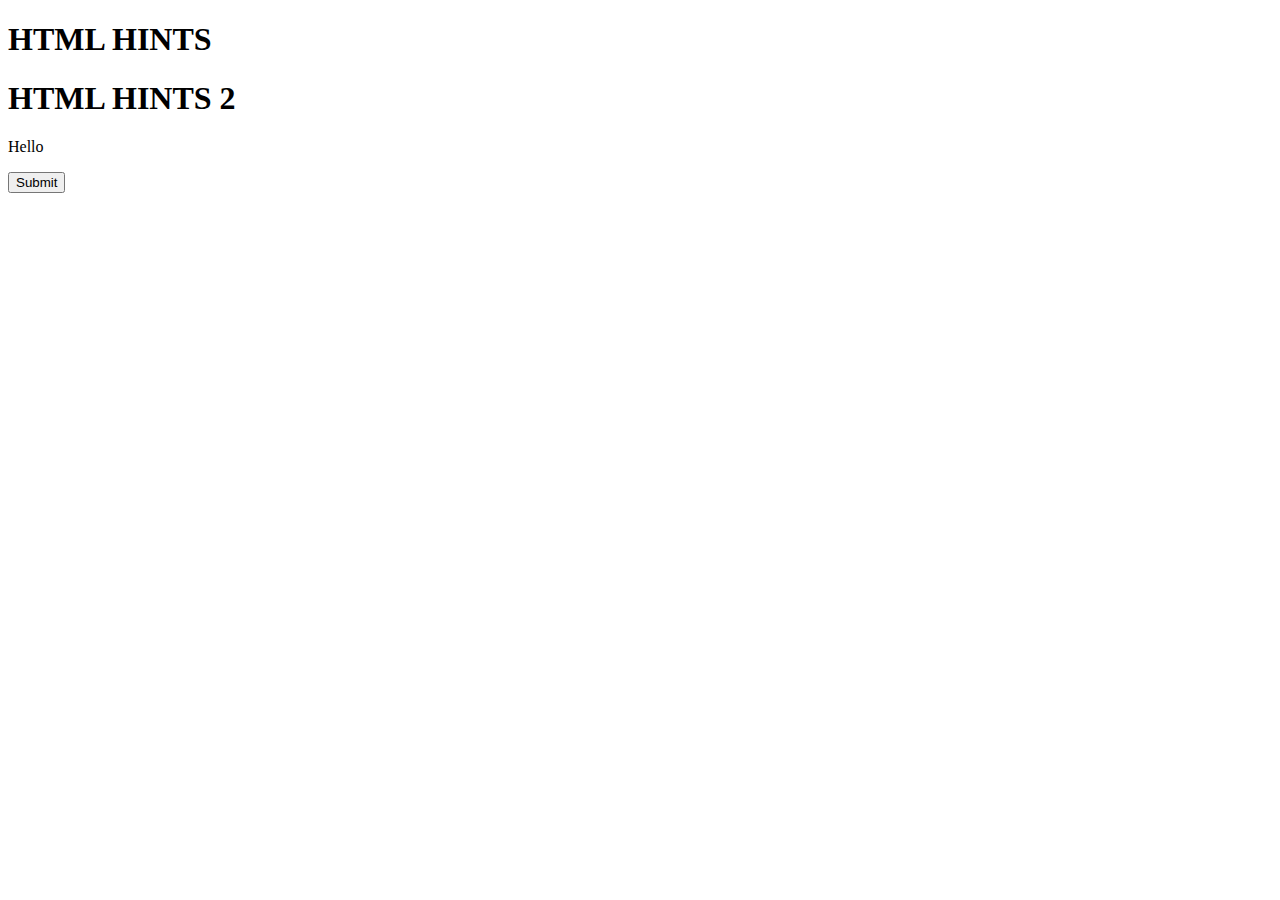
==== index.html @ df54c584 "javascript" ====
<!DOCTYPE html>
<html lang="en">
<head>
    <meta charset="UTF-8">
    <meta http-equiv="X-UA-Compatible" content="IE=edge">
    <meta name="viewport" content="width=device-width, initial-scale=1.0">
    <title>Document</title>

</head>
<body>
    <h1 id="headline" class="class2">HTML HINTS</h1>
    <h1 class="class2">HTML HINTS 2</h1>
    <p>Hello</p>
    <button>Submit</button>
    <script>
        // let name = 'gaurav';
        // let age = 22;
        // let graduated = true;
        // let married;
        // let kids = null;

        // let person = {
        //     name: 'gaurav',
        //     age: '20',
        //     graduated: true
        // }
        // person.kids = '2';
        // console.log(person);

        // let numbers = ['1', '2', 'gaurav', true];

        // for(let i = 0; i < numbers.length; i++) {
        //     if(i == 2) {
        //         continue;
        //     }
        //     console.log(numbers[i]);
        // }

        // numbers.forEach(data => {
        //     console.log(data);
        // });

        // if(i === '1') {
        //     console.log('My name is gaurav');
        // } else if(i == 1){
        //     console.log('My name is gaurav ghai');
        // } else {
        //     console.log('Something got wrong. Please try again later');
        // }

        // let i = 1; 
        // let name = 'Gaurav Ghai';
        // function xyz(name,age){
        //     console.log('my name is ' + name + '. My age is ' + age);
        //     console.log(`My name is ${name}. My age is ${age}.`);
        // }

        // xyz = (name,age) => {
        //     console.log(`My name is ${name}. My age is ${age}.`);
        // }

        // xyz(name,18);

        // document.getElementById('headline').classList = document.getElementById('headline').classList + ' class1';

        // document.getElementById('headline').style.color = 'red';
        // document.querySelectorAll('h1')[1].style.color = 'red';

        // document.querySelectorAll('h1').forEach(element => {
        //     element.style.color = 'red';
        // });

        // for(let x = 0; x < document.querySelectorAll('h1').length; x++) {
        //     document.querySelectorAll('h1')[x].style.color = 'red';
        // }

        // document.getElementsByClassName('class2')[0].style.color = 'red';
    </script>
</body>
</html>
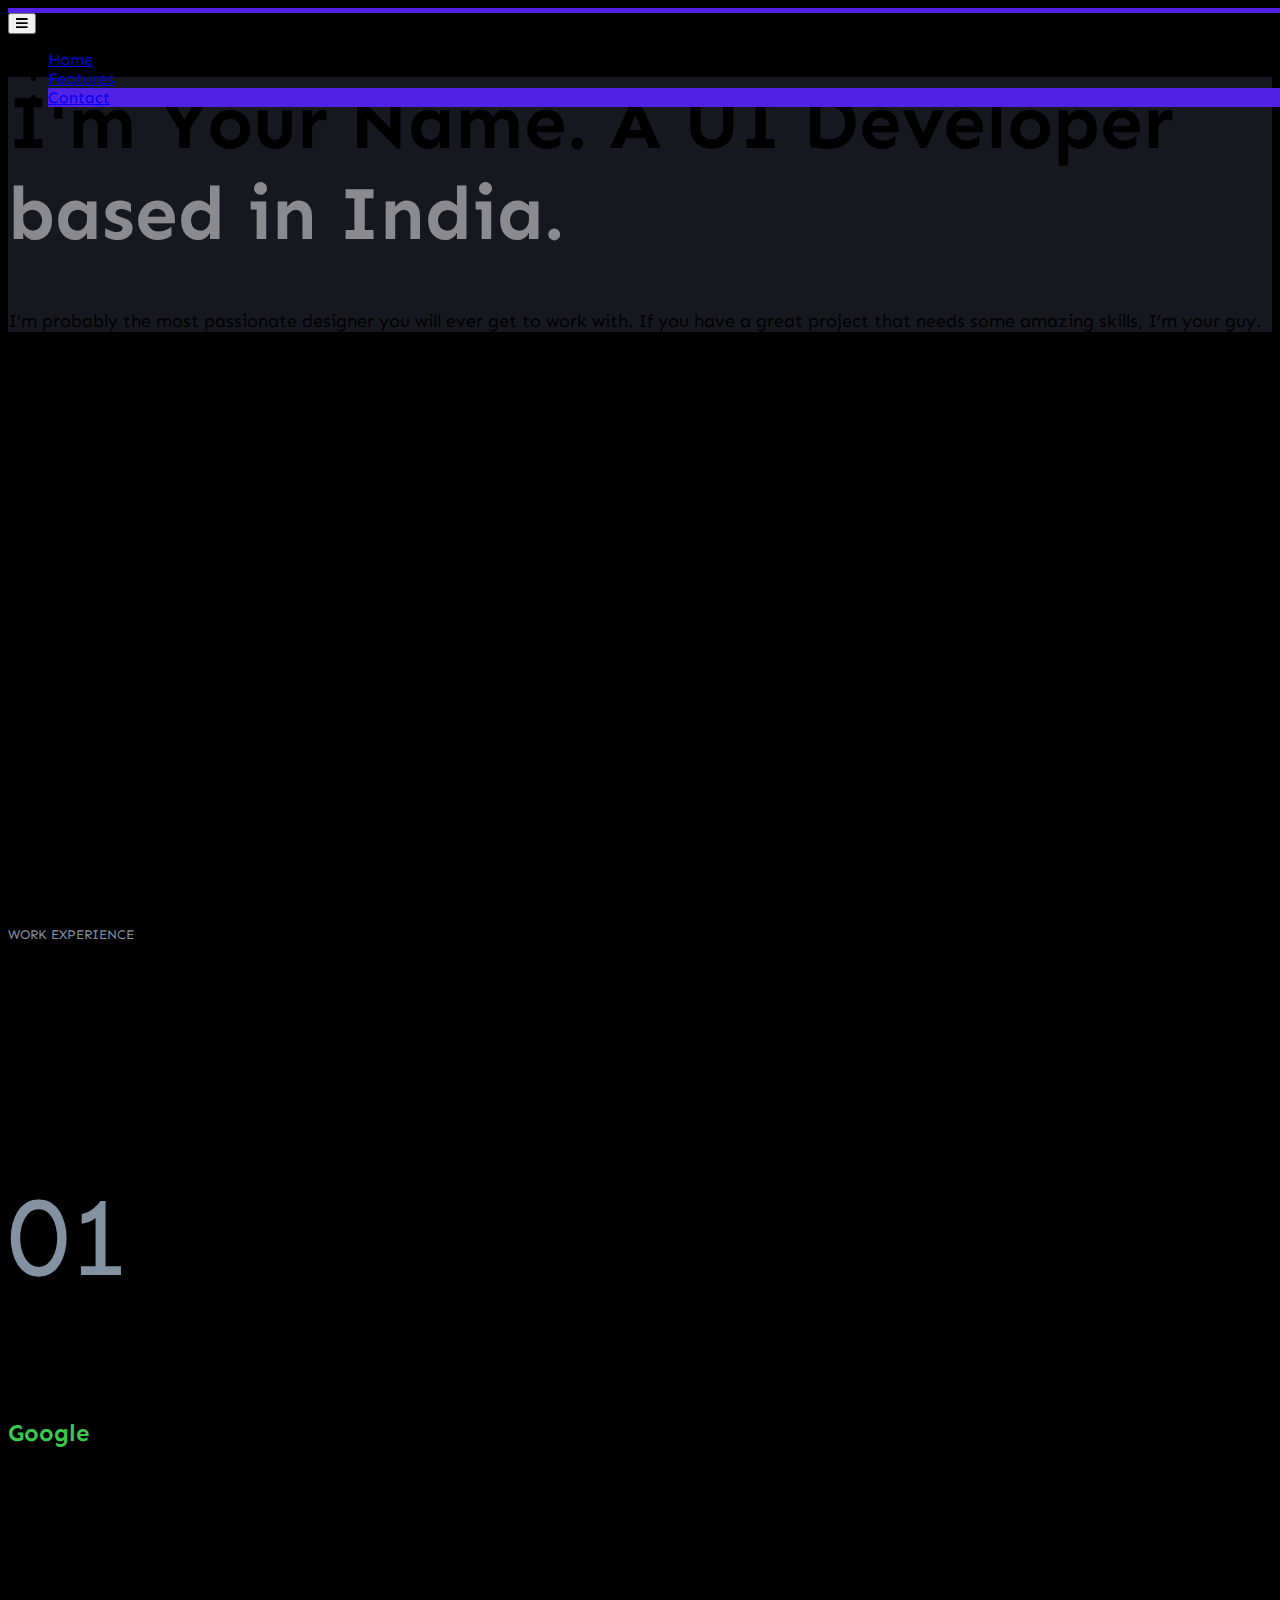
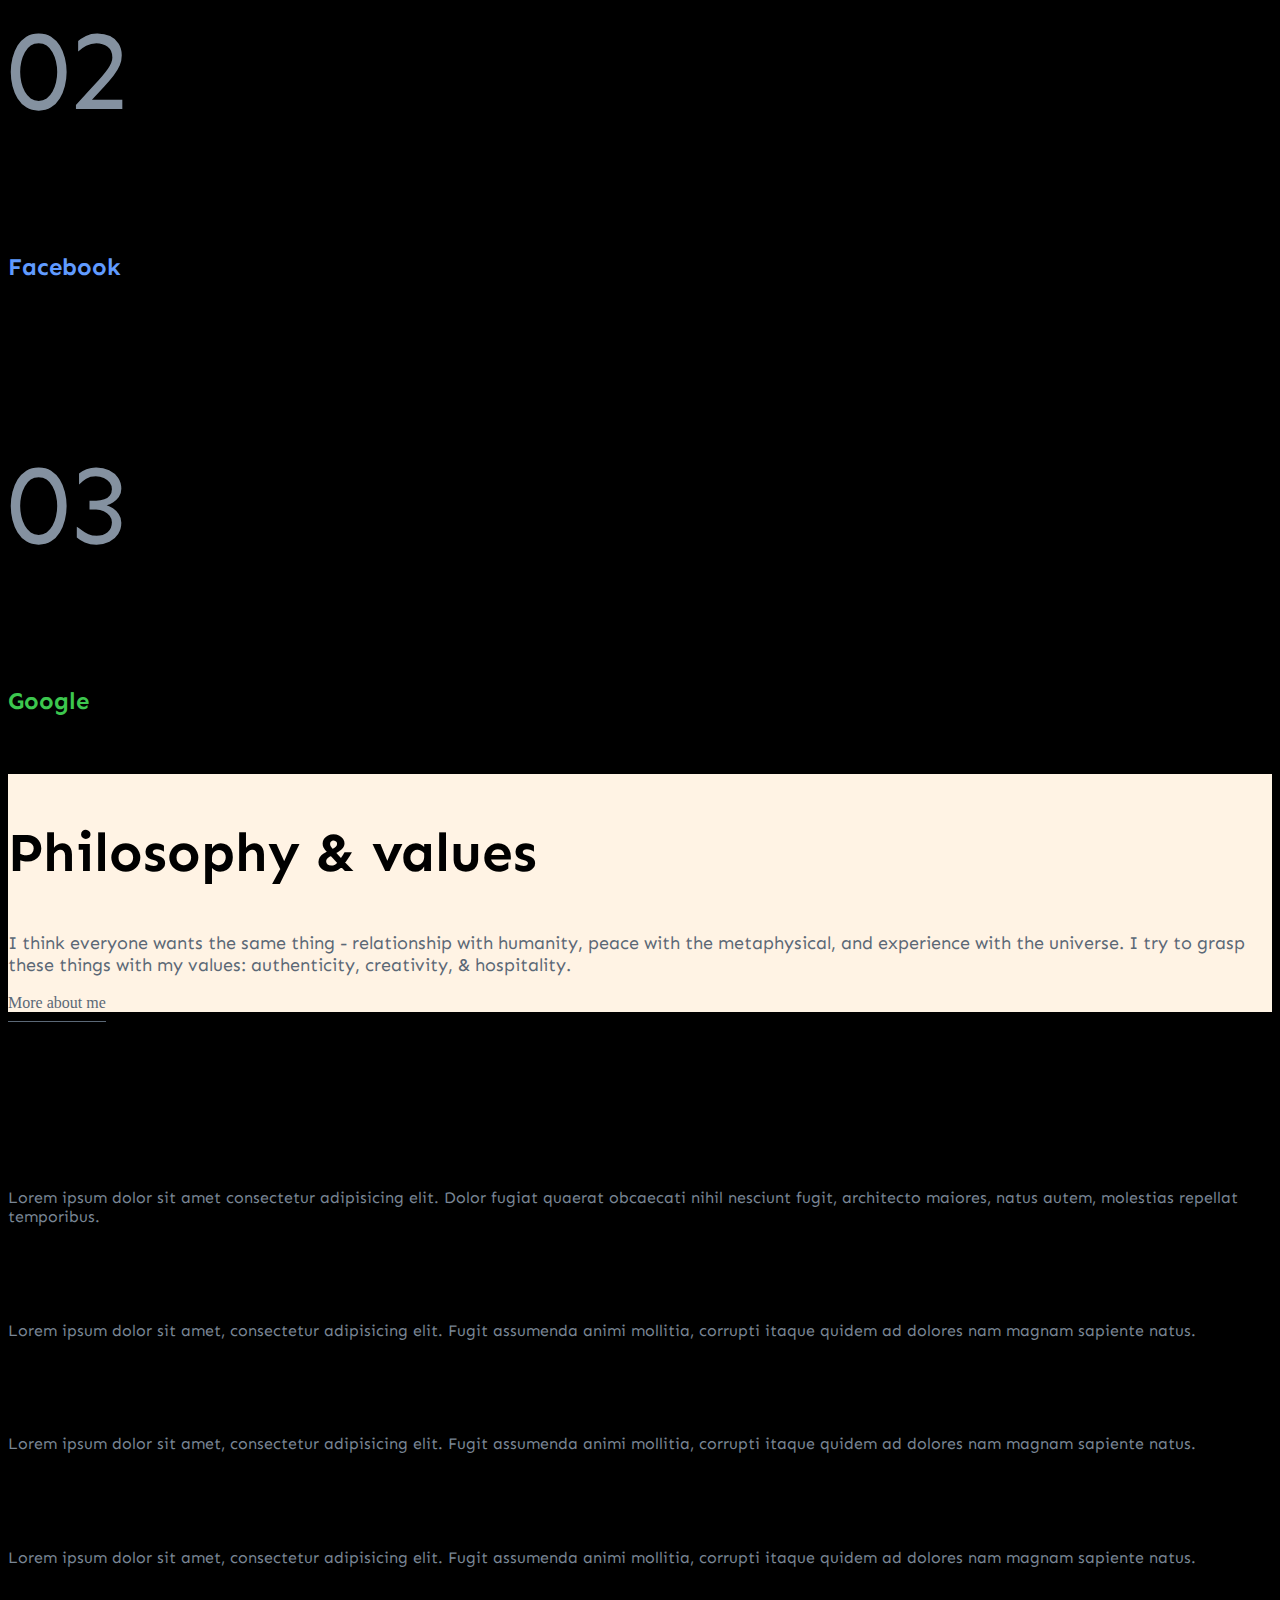
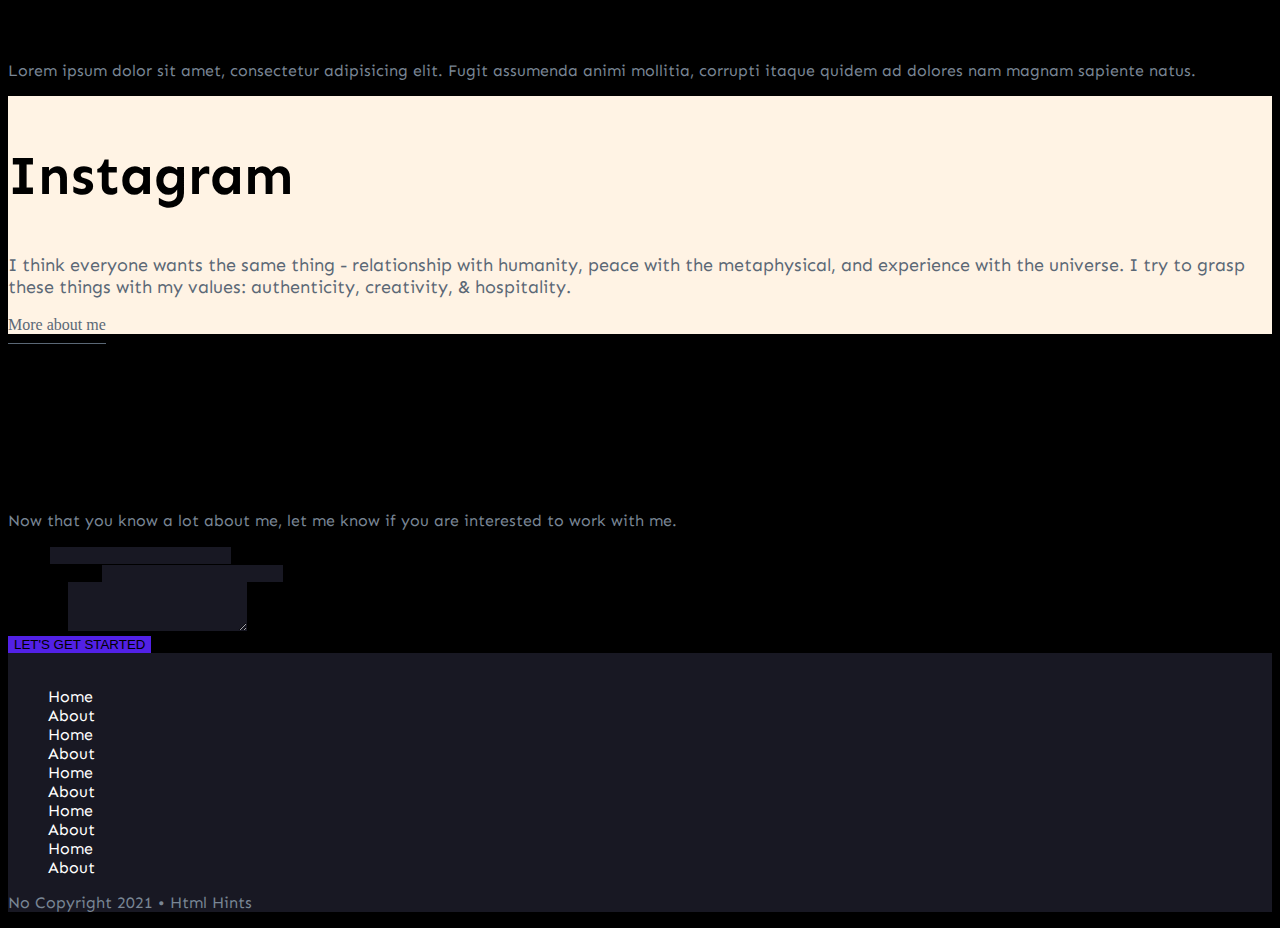
==== commit e54d62c0: "Final" ====
--- a/index.html
+++ b/index.html
@@ -5,76 +5,199 @@
     <meta http-equiv="X-UA-Compatible" content="IE=edge">
     <meta name="viewport" content="width=device-width, initial-scale=1.0">
     <title>Document</title>
-
+    <link href="https://cdn.jsdelivr.net/npm/bootstrap@5.0.0/dist/css/bootstrap.min.css" rel="stylesheet" integrity="sha384-wEmeIV1mKuiNpC+IOBjI7aAzPcEZeedi5yW5f2yOq55WWLwNGmvvx4Um1vskeMj0" crossorigin="anonymous">
+    <script src="https://cdn.jsdelivr.net/npm/bootstrap@5.0.0/dist/js/bootstrap.bundle.min.js" integrity="sha384-p34f1UUtsS3wqzfto5wAAmdvj+osOnFyQFpp4Ua3gs/ZVWx6oOypYoCJhGGScy+8" crossorigin="anonymous"></script>
+    <link rel="stylesheet" href="./style.css">
+    <link rel="stylesheet" href="https://use.fontawesome.com/releases/v5.4.2/css/all.css">
 </head>
 <body>
-    <h1 id="headline" class="class2">HTML HINTS</h1>
-    <h1 class="class2">HTML HINTS 2</h1>
-    <p>Hello</p>
-    <button>Submit</button>
-    <script>
-        // let name = 'gaurav';
-        // let age = 22;
-        // let graduated = true;
-        // let married;
-        // let kids = null;
-
-        // let person = {
-        //     name: 'gaurav',
-        //     age: '20',
-        //     graduated: true
-        // }
-        // person.kids = '2';
-        // console.log(person);
-
-        // let numbers = ['1', '2', 'gaurav', true];
-
-        // for(let i = 0; i < numbers.length; i++) {
-        //     if(i == 2) {
-        //         continue;
-        //     }
-        //     console.log(numbers[i]);
-        // }
-
-        // numbers.forEach(data => {
-        //     console.log(data);
-        // });
-
-        // if(i === '1') {
-        //     console.log('My name is gaurav');
-        // } else if(i == 1){
-        //     console.log('My name is gaurav ghai');
-        // } else {
-        //     console.log('Something got wrong. Please try again later');
-        // }
-
-        // let i = 1; 
-        // let name = 'Gaurav Ghai';
-        // function xyz(name,age){
-        //     console.log('my name is ' + name + '. My age is ' + age);
-        //     console.log(`My name is ${name}. My age is ${age}.`);
-        // }
-
-        // xyz = (name,age) => {
-        //     console.log(`My name is ${name}. My age is ${age}.`);
-        // }
-
-        // xyz(name,18);
-
-        // document.getElementById('headline').classList = document.getElementById('headline').classList + ' class1';
-
-        // document.getElementById('headline').style.color = 'red';
-        // document.querySelectorAll('h1')[1].style.color = 'red';
-
-        // document.querySelectorAll('h1').forEach(element => {
-        //     element.style.color = 'red';
-        // });
-
-        // for(let x = 0; x < document.querySelectorAll('h1').length; x++) {
-        //     document.querySelectorAll('h1')[x].style.color = 'red';
-        // }
-
-        // document.getElementsByClassName('class2')[0].style.color = 'red';
-    </script>
+    <nav class="navbar navbar-expand-lg custom-nav px-md-5 px-2 pt-0">
+        <div class="container-fluid">
+          <button class="navbar-toggler" type="button" data-bs-toggle="collapse" data-bs-target="#navbarNav" aria-controls="navbarNav" aria-expanded="false" aria-label="Toggle navigation">
+            <i class="fas fa-bars"></i>
+          </button>
+          <div class="collapse navbar-collapse" id="navbarNav">
+            <ul class="navbar-nav ms-auto">
+              <li class="nav-item py-md-3 py-2 px-md-3">
+                <a class="nav-link text-white active" aria-current="page" href="#">Home</a>
+              </li>
+              <li class="nav-item py-md-3 py-2 px-md-3">
+                <a class="nav-link text-white" href="#">Features</a>
+              </li>
+              <li class="nav-item py-md-3 py-2 px-md-3">
+                <a class="nav-link text-white" href="#">Contact</a>
+              </li>
+            </ul>
+          </div>
+        </div>
+      </nav>
+
+      <section>
+        <!-- Main Section -->
+          <div class="heroSection overflow-hidden">
+            <div class="d-flex flex-wrap h-100">
+                <div class="col-md-4 col-12">
+                    <img src="https://uploads-ssl.webflow.com/60670664a9322f4664916537/60670665a9322f4a7c91655d_Hero%20Image.jpg" alt="">
+                </div>
+                <div class="col-md-8 col-12 custom-bg d-flex align-items-center">
+                    <div class="ps-5 ms-md-5 ms-0">
+                        <h1 class="text-white col-md-6 col-12">I'm Your Name. A UI Developer <span>based in India.</span></h1>
+                        <p class="text-white col-md-7 col-12">I’m probably the most passionate designer you will ever get to work with. If you have a great project that needs some amazing skills, I’m your guy.</p>
+                    </div>
+                </div>
+            </div>
+          </div>
+
+          <!-- WORK EXPERIENCE -->
+          <div class="work px-5 py-5">
+              <p class="m-0"><small>WORK EXPERIENCE</small></p>
+              <h2 class="text-white col-md-5 col-12">Companies I have worked for in the past.</h2>
+            <div class="d-flex flex-wrap">
+                <div class="col-md-4 col-12">
+                    <p class="mb-0 number-head">01</p>
+                    <p class="text-white sub-head mb-1"><strong><span class="google">Google</span>, Interaction Designer</strong></p>
+                    <p class="text-white col-md-8 col-12">I currently am the lead designer on the interaction design team for Google Play.</p>
+                </div>
+                <div class="col-md-4 col-12">
+                    <p class="mb-0 number-head">02</p>
+                    <p class="text-white sub-head mb-1"><strong><span class="facebook">Facebook</span>, Product Designer</strong></p>
+                    <p class="text-white col-md-8 col-12">I currently am the lead designer on the interaction design team for Google Play.</p>
+                </div>
+                <div class="col-md-4 col-12">
+                    <p class="mb-0 number-head">03</p>
+                    <p class="text-white sub-head mb-1"><strong><span class="google">Google</span>, Interaction Designer</strong></p>
+                    <p class="text-white col-md-8 col-12">I currently am the lead designer on the interaction design team for Google Play.</p>
+                </div>
+            </div>
+          </div>
+
+          <!-- blog -->
+          <div class="blog">
+            <div class="d-flex flex-wrap">
+                <div class="col-md-6 col-12 custom-bg p-5">
+                    <div class="col-12">
+                        <h2>Philosophy & values</h2>
+                        <p class="m-0 col-10">I think everyone wants the same thing - relationship with humanity, peace with the metaphysical, and experience with the universe. I try to grasp these things with my values: authenticity, creativity, & hospitality.</p>
+                    </div>
+                    <div class="col-12">
+                        <a href="">More about me</a>
+                    </div>
+                </div>
+                <div class="col-md-6 col-12">
+                    <img src="./images/blog.png" alt="">
+                </div>
+            </div>
+          </div>
+
+             <!-- skills -->
+            <div class="skills px-5 py-5">
+                <div class="d-flex flex-wrap pt-5">
+                    <div class="col-md-4 col-12">
+                        <h2 class="text-white">Skillset</h2>
+                        <p class="col-9">Lorem ipsum dolor sit amet consectetur adipisicing elit. Dolor fugiat quaerat obcaecati nihil nesciunt fugit, architecto maiores, natus autem, molestias repellat temporibus.</p>
+                    </div>
+                    <div class="col-md-8 col-12 d-flex flex-wrap">
+                        <div class="col-md-6 col-12">
+                            <img src="https://uploads-ssl.webflow.com/60670664a9322f4664916537/60670665a9322f21d1916567_Product%20Design.svg" alt="">
+                            <h3 class="text-white mt-4">Product Design</h3>
+                            <p class="col-md-9 col-12">Lorem ipsum dolor sit amet, consectetur adipisicing elit. Fugit assumenda animi mollitia, corrupti itaque quidem ad dolores nam magnam sapiente natus.</p>
+                        </div>
+                        <div class="col-md-6 col-12">
+                            <img src="https://uploads-ssl.webflow.com/60670664a9322f4664916537/60670665a9322f21d1916567_Product%20Design.svg" alt="">
+                            <h3 class="text-white mt-4">Product Design</h3>
+                            <p class="col-md-9 col-12">Lorem ipsum dolor sit amet, consectetur adipisicing elit. Fugit assumenda animi mollitia, corrupti itaque quidem ad dolores nam magnam sapiente natus.</p>
+                        </div>
+                        <div class="col-md-6 col-12 mt-4">
+                            <img src="https://uploads-ssl.webflow.com/60670664a9322f4664916537/60670665a9322f21d1916567_Product%20Design.svg" alt="">
+                            <h3 class="text-white mt-4">Product Design</h3>
+                            <p class="col-md-9 col-12">Lorem ipsum dolor sit amet, consectetur adipisicing elit. Fugit assumenda animi mollitia, corrupti itaque quidem ad dolores nam magnam sapiente natus.</p>
+                        </div>
+                        <div class="col-md-6 col-12 mt-4">
+                            <img src="https://uploads-ssl.webflow.com/60670664a9322f4664916537/60670665a9322f21d1916567_Product%20Design.svg" alt="">
+                            <h3 class="text-white mt-4">Product Design</h3>
+                            <p class="col-md-9 col-12">Lorem ipsum dolor sit amet, consectetur adipisicing elit. Fugit assumenda animi mollitia, corrupti itaque quidem ad dolores nam magnam sapiente natus.</p>
+                        </div>
+                    </div>
+                </div>
+            </div>
+
+        <!-- instagram -->
+          <div class="blog">
+            <div class="d-flex flex-wrap">
+                <div class="col-md-6 col-12 custom-bg p-5">
+                    <div class="col-12">
+                        <h2>Instagram</h2>
+                        <p class="m-0 col-10">I think everyone wants the same thing - relationship with humanity, peace with the metaphysical, and experience with the universe. I try to grasp these things with my values: authenticity, creativity, & hospitality.</p>
+                    </div>
+                    <div class="col-12">
+                        <a href="">More about me</a>
+                    </div>
+                </div>
+                <div class="col-md-6 col-12">
+                    <img src="./images/blog.png" alt="">
+                </div>
+            </div>
+          </div>
+
+            <!-- contact -->
+            <div class="contact py-5">
+                <div class="container py-5">
+                    <div class="d-flex flex-wrap">
+                        <div class="col-md-6 col-12">
+                            <h2 class="text-white">Let’s talk business</h2>
+                            <p class="col-9">Now that you know a lot about me, let me know if you are interested to work with me.</p>
+                        </div>
+                        <div class="col-md-6 col-12">
+                            <form>
+                                <div class="form-group mb-5">
+                                    <label for="exampleInputPassword1" class="text-white mb-2">Name</label>
+                                    <input type="text" class="form-control py-2" id="exampleInputPassword1">
+                                </div>
+                                <div class="form-group my-5 col-12">
+                                  <label for="exampleInputEmail1" class="text-white mb-2">Email address</label>
+                                  <input type="email" class="form-control py-2" id="exampleInputEmail1" aria-describedby="emailHelp">
+                                  <!-- <small id="emailHelp" class="form-text text-muted">We'll never share your email with anyone else.</small> -->
+                                </div>
+                                <div class="form-group my-5">
+                                    <label for="exampleFormControlTextarea2" class="text-white mb-2">Message</label>
+                                    <textarea class="form-control rounded-0" id="exampleFormControlTextarea2" rows="3"></textarea>
+                                </div>
+                                <button type="submit" class="btn btn-primary col-12 py-3">LET'S GET STARTED</button>
+                              </form>
+                        </div>
+                    </div>
+                </div>
+            </div>
+
+            <!-- footer -->
+            <footer class="py-5 px-5">
+                <div class="d-flex flex-wrap pt-md-5">
+                    <div class="col-md-6 col-12 mb-md-0 mb-4">
+                        <div class="icons">
+                            <img class="px-2" src="https://uploads-ssl.webflow.com/60670664a9322f4664916537/60670665a9322f9d3e916552_Twitter.svg" alt="">
+                            <img class="px-2" src="https://uploads-ssl.webflow.com/60670664a9322f4664916537/60670665a9322fab05916551_Dribbble.svg" alt="">
+                            <img class="px-2" src="https://uploads-ssl.webflow.com/60670664a9322f4664916537/60670665a9322f9d3e916552_Twitter.svg" alt="">
+                        </div>
+                    </div>
+                    <div class="col-md-6 col-12">
+                        <ul class="d-flex flex-wrap">
+                            <li class="col-6">Home</li>
+                            <li class="col-6">About</li>
+                            <li class="col-6">Home</li>
+                            <li class="col-6">About</li>
+                            <li class="col-6">Home</li>
+                            <li class="col-6">About</li>
+                            <li class="col-6">Home</li>
+                            <li class="col-6">About</li>
+                            <li class="col-6">Home</li>
+                            <li class="col-6">About</li>
+                        </ul>
+                    </div>
+                    <div class="col-12 pt-4">
+                        <p>No Copyright 2021 • Html Hints</p>
+                    </div>
+                </div>
+            </footer>
+      </section>
 </body>
 </html>--- a/style.css
+++ b/style.css
@@ -0,0 +1,168 @@
+@import url('https://fonts.googleapis.com/css2?family=Sen:wght@700&display=swap');
+body {
+    background: black;
+}
+h1, h2, h3, p, li {
+    font-family: 'Sen', sans-serif;
+}
+input, textarea{
+    background: #181823 !important;
+    border: none !important;
+    color: white !important;
+}
+img {
+    max-width: 100%;
+}
+.custom-nav {
+    position: fixed;
+    width: 100%;
+}
+.nav-item:last-child {
+    background: #5221e6;
+}
+nav {
+    border-top: 5px solid #5221e6;
+}
+.heroSection {
+    height: 100vh;
+}
+.heroSection .custom-bg {
+    background: rgb(23, 23, 31);
+}
+.heroSection h1 {
+    font-size: 76px;
+}
+.heroSection h1 span {
+    color: rgba(255, 255, 255, 0.5);
+}
+.heroSection p {
+    font-size: 18px;
+}
+.work h2, .blog h2, .skills h2, .contact h2 {
+    font-size: 55px;
+}
+.work p small {
+    color: #8491a0;
+}
+.work .number-head {
+    font-size: 113px;
+    color: #8491a0;
+    line-height: initial;
+}
+.work .sub-head {
+    font-size: 24px;
+}
+.work .google {
+    color: #3cc74e;
+}
+.work .facebook {
+    color: #609bff;
+}
+.blog .custom-bg {
+    background: #fff3e4;
+    display: flex;
+    flex-wrap: wrap;
+    align-items: center;
+}
+.blog .custom-bg p {
+    color: #5b6876;
+    font-size: 18px
+}
+.blog a {
+    padding: 10px 0px;
+    text-decoration: none;
+    border-bottom: 1px solid;
+    color: #5b6876;
+}
+.skills p, .contact p, footer p {
+    color: rgb(121, 134, 149);
+}
+.contact button {
+    background: #5221e6;
+    border: none;
+}
+footer {
+    background: #181823;
+}
+footer ul li{
+    list-style: none;
+    color: white;
+}
+@media (max-width: 800px) {
+    .heroSection {
+        height: auto;
+    }
+    .heroSection h1 {
+        font-size: 36px;
+    }
+    .work h2, .blog h2, .skills h2, .contact h2 {
+        font-size: 25px;
+    }
+    .work .number-head {
+        font-size: 73px;
+    }
+    nav{
+        background: #5221e6;
+    }
+    .nav-item:last-child {
+        background: transparent;
+    }
+}
+/* * {
+    margin: 0px;
+    padding: 0px;
+}
+body {
+    font-family: sans-serif;
+}
+.section101 {
+    min-height: 100vh;
+}
+header ul {
+    background: lightgray;
+    display: flex;
+}
+header ul li {
+    list-style: none;
+    padding: 20px;
+}
+.hero {
+    height: 60vh;
+    background: coral;
+    display: flex;
+    align-items: center;
+    justify-content: center;
+}
+.hero h1 {
+    color: white;
+    font-size: 5em;
+}
+.article {
+    display: flex;
+    padding: 20px;
+}
+.article .inner {
+    width: 50%;
+}
+.copyright {
+    background: black;
+    font-size: 16px;
+    color: white;
+    text-align: center;
+    padding: 20px;
+}
+@media (max-width: 800px) {
+    .hero {
+        height: 40vh;
+    }
+    .hero h1 {
+        font-size: 4em !important;
+    }
+    .article {
+        flex-wrap: wrap;
+    }
+    .article .inner {
+        width: 100%;
+        padding-top: 30px;
+    }
+} */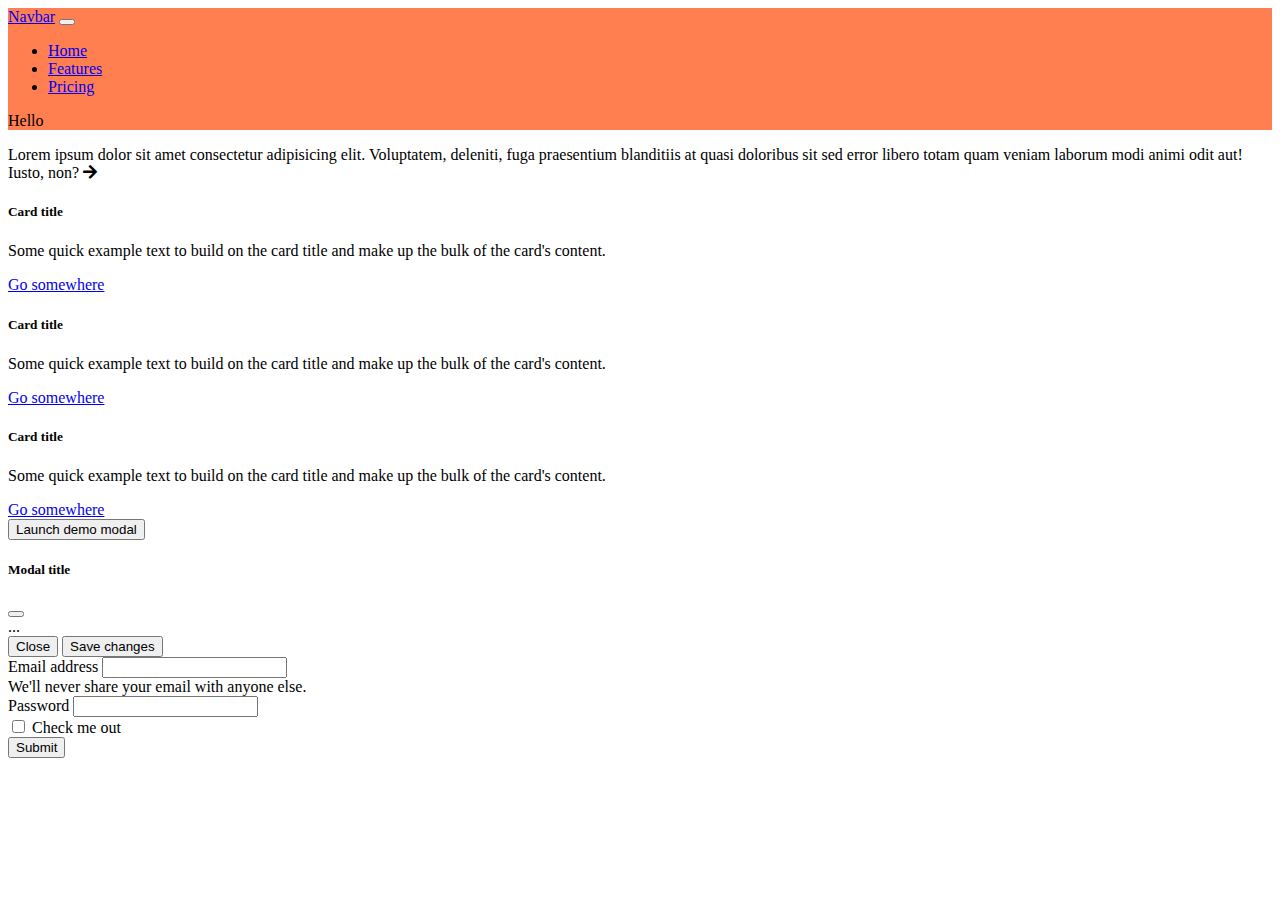
==== commit 1aebbcac: "bootstrap" ====
--- a/index.html
+++ b/index.html
@@ -5,199 +5,117 @@
     <meta http-equiv="X-UA-Compatible" content="IE=edge">
     <meta name="viewport" content="width=device-width, initial-scale=1.0">
     <title>Document</title>
-    <link href="https://cdn.jsdelivr.net/npm/bootstrap@5.0.0/dist/css/bootstrap.min.css" rel="stylesheet" integrity="sha384-wEmeIV1mKuiNpC+IOBjI7aAzPcEZeedi5yW5f2yOq55WWLwNGmvvx4Um1vskeMj0" crossorigin="anonymous">
-    <script src="https://cdn.jsdelivr.net/npm/bootstrap@5.0.0/dist/js/bootstrap.bundle.min.js" integrity="sha384-p34f1UUtsS3wqzfto5wAAmdvj+osOnFyQFpp4Ua3gs/ZVWx6oOypYoCJhGGScy+8" crossorigin="anonymous"></script>
-    <link rel="stylesheet" href="./style.css">
+    <link href="https://cdn.jsdelivr.net/npm/bootstrap@5.0.1/dist/css/bootstrap.min.css" rel="stylesheet" integrity="sha384-+0n0xVW2eSR5OomGNYDnhzAbDsOXxcvSN1TPprVMTNDbiYZCxYbOOl7+AMvyTG2x" crossorigin="anonymous">
+    <script src="https://cdn.jsdelivr.net/npm/bootstrap@5.0.1/dist/js/bootstrap.bundle.min.js" integrity="sha384-gtEjrD/SeCtmISkJkNUaaKMoLD0//ElJ19smozuHV6z3Iehds+3Ulb9Bn9Plx0x4" crossorigin="anonymous"></script>
     <link rel="stylesheet" href="https://use.fontawesome.com/releases/v5.4.2/css/all.css">
+    <style>
+        .custom-nav {
+            background-color: coral;
+        }
+        .custom-nav::after {
+            content: 'Hello';
+        }
+    </style>
 </head>
 <body>
-    <nav class="navbar navbar-expand-lg custom-nav px-md-5 px-2 pt-0">
+    <nav class="navbar navbar-expand-lg navbar-light custom-nav">
         <div class="container-fluid">
+          <a class="navbar-brand" href="#">Navbar</a>
           <button class="navbar-toggler" type="button" data-bs-toggle="collapse" data-bs-target="#navbarNav" aria-controls="navbarNav" aria-expanded="false" aria-label="Toggle navigation">
-            <i class="fas fa-bars"></i>
+            <span class="navbar-toggler-icon"></span>
           </button>
           <div class="collapse navbar-collapse" id="navbarNav">
-            <ul class="navbar-nav ms-auto">
-              <li class="nav-item py-md-3 py-2 px-md-3">
+            <ul class="navbar-nav">
+              <li class="nav-item">
                 <a class="nav-link text-white active" aria-current="page" href="#">Home</a>
               </li>
-              <li class="nav-item py-md-3 py-2 px-md-3">
+              <li class="nav-item">
                 <a class="nav-link text-white" href="#">Features</a>
               </li>
-              <li class="nav-item py-md-3 py-2 px-md-3">
-                <a class="nav-link text-white" href="#">Contact</a>
+              <li class="nav-item">
+                <a class="nav-link text-white" href="#">Pricing</a>
               </li>
             </ul>
           </div>
         </div>
       </nav>
 
-      <section>
-        <!-- Main Section -->
-          <div class="heroSection overflow-hidden">
-            <div class="d-flex flex-wrap h-100">
-                <div class="col-md-4 col-12">
-                    <img src="https://uploads-ssl.webflow.com/60670664a9322f4664916537/60670665a9322f4a7c91655d_Hero%20Image.jpg" alt="">
-                </div>
-                <div class="col-md-8 col-12 custom-bg d-flex align-items-center">
-                    <div class="ps-5 ms-md-5 ms-0">
-                        <h1 class="text-white col-md-6 col-12">I'm Your Name. A UI Developer <span>based in India.</span></h1>
-                        <p class="text-white col-md-7 col-12">I’m probably the most passionate designer you will ever get to work with. If you have a great project that needs some amazing skills, I’m your guy.</p>
-                    </div>
+      <div class="py-5 my-md-5 d-flex flex-wrap justify-content-center">
+          <p class="col-md-8 col-12 text-center">Lorem ipsum dolor sit amet consectetur adipisicing elit. Voluptatem, deleniti, fuga praesentium blanditiis at quasi doloribus sit sed error libero totam quam veniam laborum modi animi odit aut! Iusto, non? <i class="fas fa-arrow-right"></i></p>
+      </div>
+
+      <section class="d-flex flex-wrap py-4 container">
+          <div class="col-lg-4 col-md-6 col-12 p-2">
+            <div class="card">
+                <div class="card-body">
+                    <h5 class="card-title">Card title</h5>
+                    <p class="card-text">Some quick example text to build on the card title and make up the bulk of the card's content.</p>
+                    <a href="#" class="btn btn-primary">Go somewhere</a>
                 </div>
             </div>
           </div>
-
-          <!-- WORK EXPERIENCE -->
-          <div class="work px-5 py-5">
-              <p class="m-0"><small>WORK EXPERIENCE</small></p>
-              <h2 class="text-white col-md-5 col-12">Companies I have worked for in the past.</h2>
-            <div class="d-flex flex-wrap">
-                <div class="col-md-4 col-12">
-                    <p class="mb-0 number-head">01</p>
-                    <p class="text-white sub-head mb-1"><strong><span class="google">Google</span>, Interaction Designer</strong></p>
-                    <p class="text-white col-md-8 col-12">I currently am the lead designer on the interaction design team for Google Play.</p>
-                </div>
-                <div class="col-md-4 col-12">
-                    <p class="mb-0 number-head">02</p>
-                    <p class="text-white sub-head mb-1"><strong><span class="facebook">Facebook</span>, Product Designer</strong></p>
-                    <p class="text-white col-md-8 col-12">I currently am the lead designer on the interaction design team for Google Play.</p>
-                </div>
-                <div class="col-md-4 col-12">
-                    <p class="mb-0 number-head">03</p>
-                    <p class="text-white sub-head mb-1"><strong><span class="google">Google</span>, Interaction Designer</strong></p>
-                    <p class="text-white col-md-8 col-12">I currently am the lead designer on the interaction design team for Google Play.</p>
+          <div class="col-lg-4 col-md-6 col-12 p-2">
+            <div class="card">
+                <div class="card-body">
+                    <h5 class="card-title">Card title</h5>
+                    <p class="card-text">Some quick example text to build on the card title and make up the bulk of the card's content.</p>
+                    <a href="#" class="btn btn-primary">Go somewhere</a>
                 </div>
             </div>
           </div>
-
-          <!-- blog -->
-          <div class="blog">
-            <div class="d-flex flex-wrap">
-                <div class="col-md-6 col-12 custom-bg p-5">
-                    <div class="col-12">
-                        <h2>Philosophy & values</h2>
-                        <p class="m-0 col-10">I think everyone wants the same thing - relationship with humanity, peace with the metaphysical, and experience with the universe. I try to grasp these things with my values: authenticity, creativity, & hospitality.</p>
-                    </div>
-                    <div class="col-12">
-                        <a href="">More about me</a>
-                    </div>
-                </div>
-                <div class="col-md-6 col-12">
-                    <img src="./images/blog.png" alt="">
+          <div class="col-lg-4 col-md-6 col-12 p-2">
+            <div class="card">
+                <div class="card-body">
+                    <h5 class="card-title">Card title</h5>
+                    <p class="card-text">Some quick example text to build on the card title and make up the bulk of the card's content.</p>
+                    <a href="#" class="btn btn-primary">Go somewhere</a>
                 </div>
             </div>
           </div>
+      </section>
 
-             <!-- skills -->
-            <div class="skills px-5 py-5">
-                <div class="d-flex flex-wrap pt-5">
-                    <div class="col-md-4 col-12">
-                        <h2 class="text-white">Skillset</h2>
-                        <p class="col-9">Lorem ipsum dolor sit amet consectetur adipisicing elit. Dolor fugiat quaerat obcaecati nihil nesciunt fugit, architecto maiores, natus autem, molestias repellat temporibus.</p>
-                    </div>
-                    <div class="col-md-8 col-12 d-flex flex-wrap">
-                        <div class="col-md-6 col-12">
-                            <img src="https://uploads-ssl.webflow.com/60670664a9322f4664916537/60670665a9322f21d1916567_Product%20Design.svg" alt="">
-                            <h3 class="text-white mt-4">Product Design</h3>
-                            <p class="col-md-9 col-12">Lorem ipsum dolor sit amet, consectetur adipisicing elit. Fugit assumenda animi mollitia, corrupti itaque quidem ad dolores nam magnam sapiente natus.</p>
-                        </div>
-                        <div class="col-md-6 col-12">
-                            <img src="https://uploads-ssl.webflow.com/60670664a9322f4664916537/60670665a9322f21d1916567_Product%20Design.svg" alt="">
-                            <h3 class="text-white mt-4">Product Design</h3>
-                            <p class="col-md-9 col-12">Lorem ipsum dolor sit amet, consectetur adipisicing elit. Fugit assumenda animi mollitia, corrupti itaque quidem ad dolores nam magnam sapiente natus.</p>
-                        </div>
-                        <div class="col-md-6 col-12 mt-4">
-                            <img src="https://uploads-ssl.webflow.com/60670664a9322f4664916537/60670665a9322f21d1916567_Product%20Design.svg" alt="">
-                            <h3 class="text-white mt-4">Product Design</h3>
-                            <p class="col-md-9 col-12">Lorem ipsum dolor sit amet, consectetur adipisicing elit. Fugit assumenda animi mollitia, corrupti itaque quidem ad dolores nam magnam sapiente natus.</p>
-                        </div>
-                        <div class="col-md-6 col-12 mt-4">
-                            <img src="https://uploads-ssl.webflow.com/60670664a9322f4664916537/60670665a9322f21d1916567_Product%20Design.svg" alt="">
-                            <h3 class="text-white mt-4">Product Design</h3>
-                            <p class="col-md-9 col-12">Lorem ipsum dolor sit amet, consectetur adipisicing elit. Fugit assumenda animi mollitia, corrupti itaque quidem ad dolores nam magnam sapiente natus.</p>
-                        </div>
-                    </div>
+    <div class="text-center pt-4">
+        <!-- Button trigger modal -->
+        <button type="button" class="btn btn-primary" data-bs-toggle="modal" data-bs-target="#exampleModal">
+            Launch demo modal
+        </button>
+        <!-- Modal -->
+        <div class="modal fade" id="exampleModal" tabindex="-1" aria-labelledby="exampleModalLabel" aria-hidden="true">
+            <div class="modal-dialog">
+            <div class="modal-content">
+                <div class="modal-header">
+                <h5 class="modal-title" id="exampleModalLabel">Modal title</h5>
+                <button type="button" class="btn-close" data-bs-dismiss="modal" aria-label="Close"></button>
+                </div>
+                <div class="modal-body">
+                ...
+                </div>
+                <div class="modal-footer">
+                <button type="button" class="btn btn-secondary" data-bs-dismiss="modal">Close</button>
+                <button type="button" class="btn btn-primary">Save changes</button>
                 </div>
             </div>
+            </div>
+        </div>
+    </div>
 
-        <!-- instagram -->
-          <div class="blog">
-            <div class="d-flex flex-wrap">
-                <div class="col-md-6 col-12 custom-bg p-5">
-                    <div class="col-12">
-                        <h2>Instagram</h2>
-                        <p class="m-0 col-10">I think everyone wants the same thing - relationship with humanity, peace with the metaphysical, and experience with the universe. I try to grasp these things with my values: authenticity, creativity, & hospitality.</p>
-                    </div>
-                    <div class="col-12">
-                        <a href="">More about me</a>
-                    </div>
-                </div>
-                <div class="col-md-6 col-12">
-                    <img src="./images/blog.png" alt="">
-                </div>
+    <section class="d-flex flex-wrap justify-content-center py-5 container">
+        <form class="col-lg-5 col-md-7 col-12">
+            <div class="mb-3">
+                <label for="exampleInputEmail1" class="form-label">Email address</label>
+                <input type="email" class="form-control" id="exampleInputEmail1" aria-describedby="emailHelp">
+                <div id="emailHelp" class="form-text">We'll never share your email with anyone else.</div>
             </div>
-          </div>
-
-            <!-- contact -->
-            <div class="contact py-5">
-                <div class="container py-5">
-                    <div class="d-flex flex-wrap">
-                        <div class="col-md-6 col-12">
-                            <h2 class="text-white">Let’s talk business</h2>
-                            <p class="col-9">Now that you know a lot about me, let me know if you are interested to work with me.</p>
-                        </div>
-                        <div class="col-md-6 col-12">
-                            <form>
-                                <div class="form-group mb-5">
-                                    <label for="exampleInputPassword1" class="text-white mb-2">Name</label>
-                                    <input type="text" class="form-control py-2" id="exampleInputPassword1">
-                                </div>
-                                <div class="form-group my-5 col-12">
-                                  <label for="exampleInputEmail1" class="text-white mb-2">Email address</label>
-                                  <input type="email" class="form-control py-2" id="exampleInputEmail1" aria-describedby="emailHelp">
-                                  <!-- <small id="emailHelp" class="form-text text-muted">We'll never share your email with anyone else.</small> -->
-                                </div>
-                                <div class="form-group my-5">
-                                    <label for="exampleFormControlTextarea2" class="text-white mb-2">Message</label>
-                                    <textarea class="form-control rounded-0" id="exampleFormControlTextarea2" rows="3"></textarea>
-                                </div>
-                                <button type="submit" class="btn btn-primary col-12 py-3">LET'S GET STARTED</button>
-                              </form>
-                        </div>
-                    </div>
-                </div>
+            <div class="mb-3">
+                <label for="exampleInputPassword1" class="form-label">Password</label>
+                <input type="password" class="form-control" id="exampleInputPassword1">
             </div>
-
-            <!-- footer -->
-            <footer class="py-5 px-5">
-                <div class="d-flex flex-wrap pt-md-5">
-                    <div class="col-md-6 col-12 mb-md-0 mb-4">
-                        <div class="icons">
-                            <img class="px-2" src="https://uploads-ssl.webflow.com/60670664a9322f4664916537/60670665a9322f9d3e916552_Twitter.svg" alt="">
-                            <img class="px-2" src="https://uploads-ssl.webflow.com/60670664a9322f4664916537/60670665a9322fab05916551_Dribbble.svg" alt="">
-                            <img class="px-2" src="https://uploads-ssl.webflow.com/60670664a9322f4664916537/60670665a9322f9d3e916552_Twitter.svg" alt="">
-                        </div>
-                    </div>
-                    <div class="col-md-6 col-12">
-                        <ul class="d-flex flex-wrap">
-                            <li class="col-6">Home</li>
-                            <li class="col-6">About</li>
-                            <li class="col-6">Home</li>
-                            <li class="col-6">About</li>
-                            <li class="col-6">Home</li>
-                            <li class="col-6">About</li>
-                            <li class="col-6">Home</li>
-                            <li class="col-6">About</li>
-                            <li class="col-6">Home</li>
-                            <li class="col-6">About</li>
-                        </ul>
-                    </div>
-                    <div class="col-12 pt-4">
-                        <p>No Copyright 2021 • Html Hints</p>
-                    </div>
-                </div>
-            </footer>
-      </section>
+            <div class="mb-3 form-check">
+                <input type="checkbox" class="form-check-input" id="exampleCheck1">
+                <label class="form-check-label" for="exampleCheck1">Check me out</label>
+            </div>
+            <button type="submit" class="btn btn-primary col-12">Submit</button>
+        </form>
+    </section>
 </body>
 </html>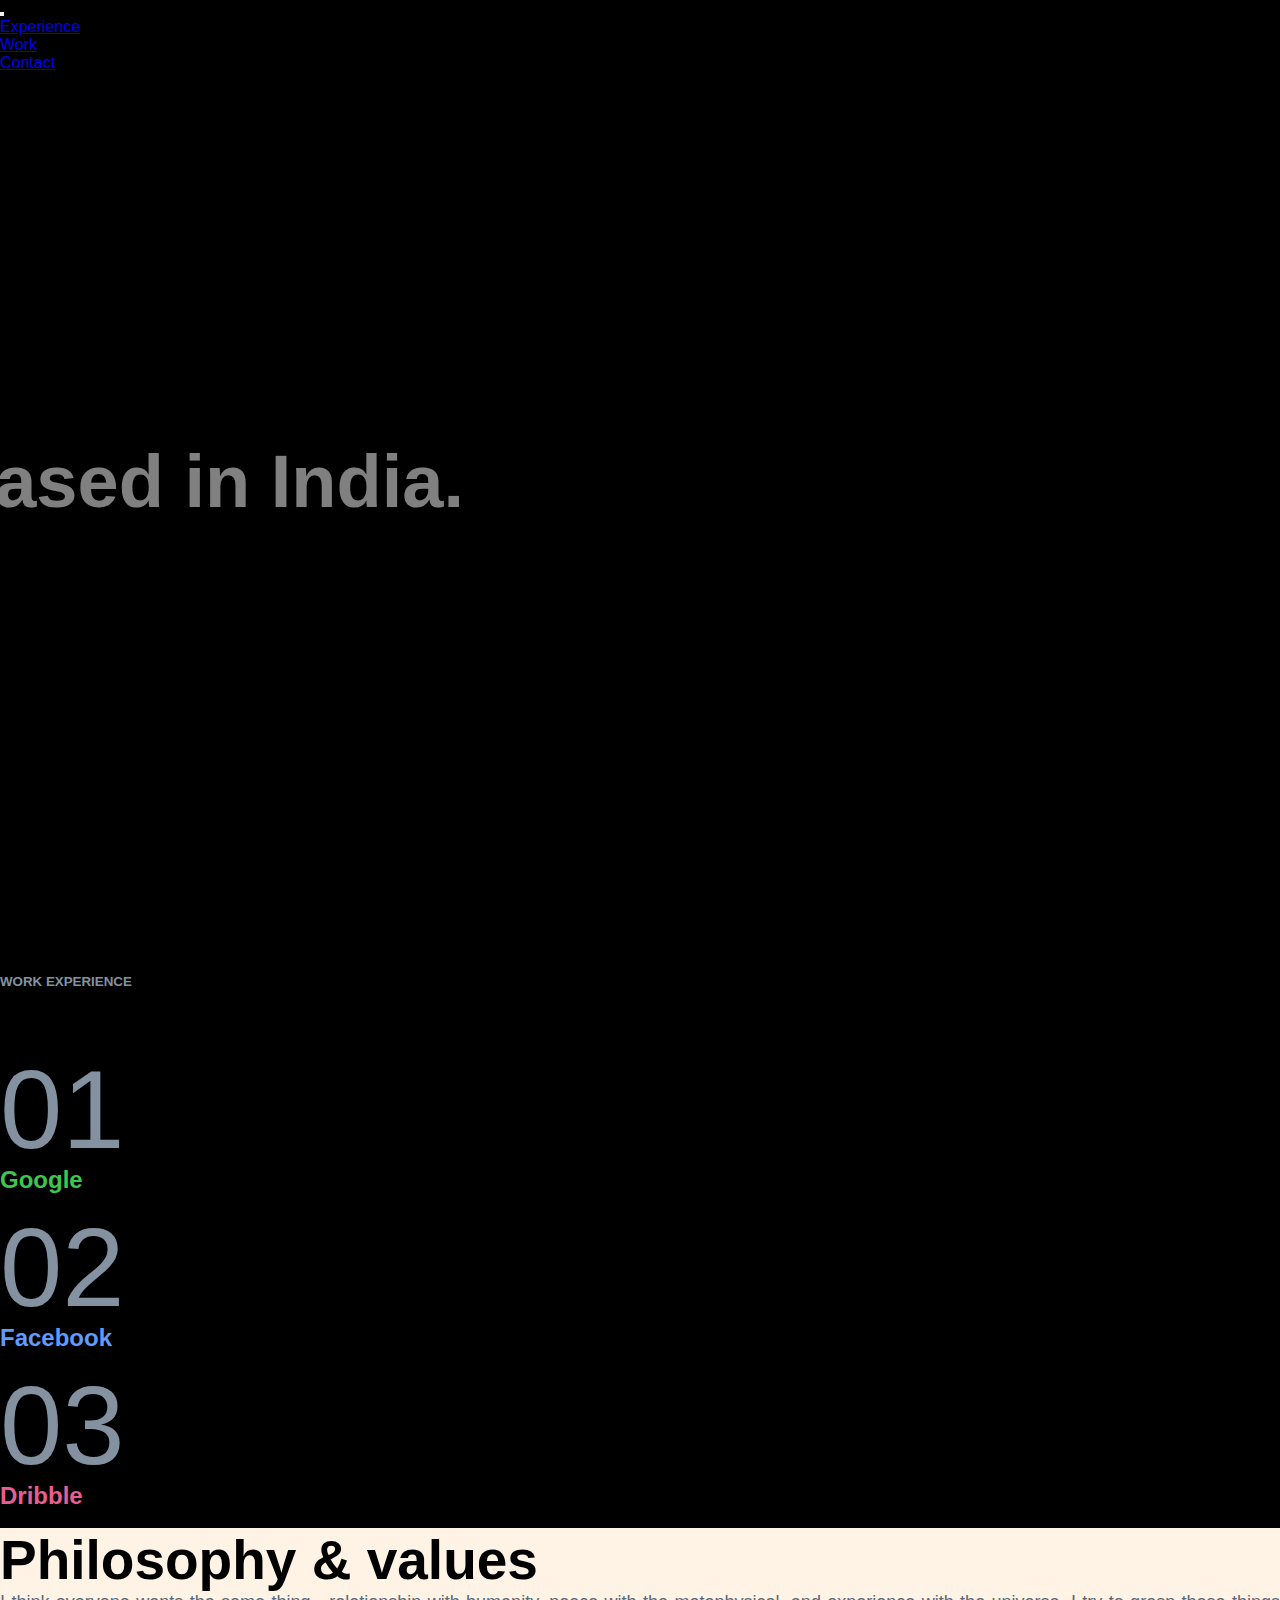
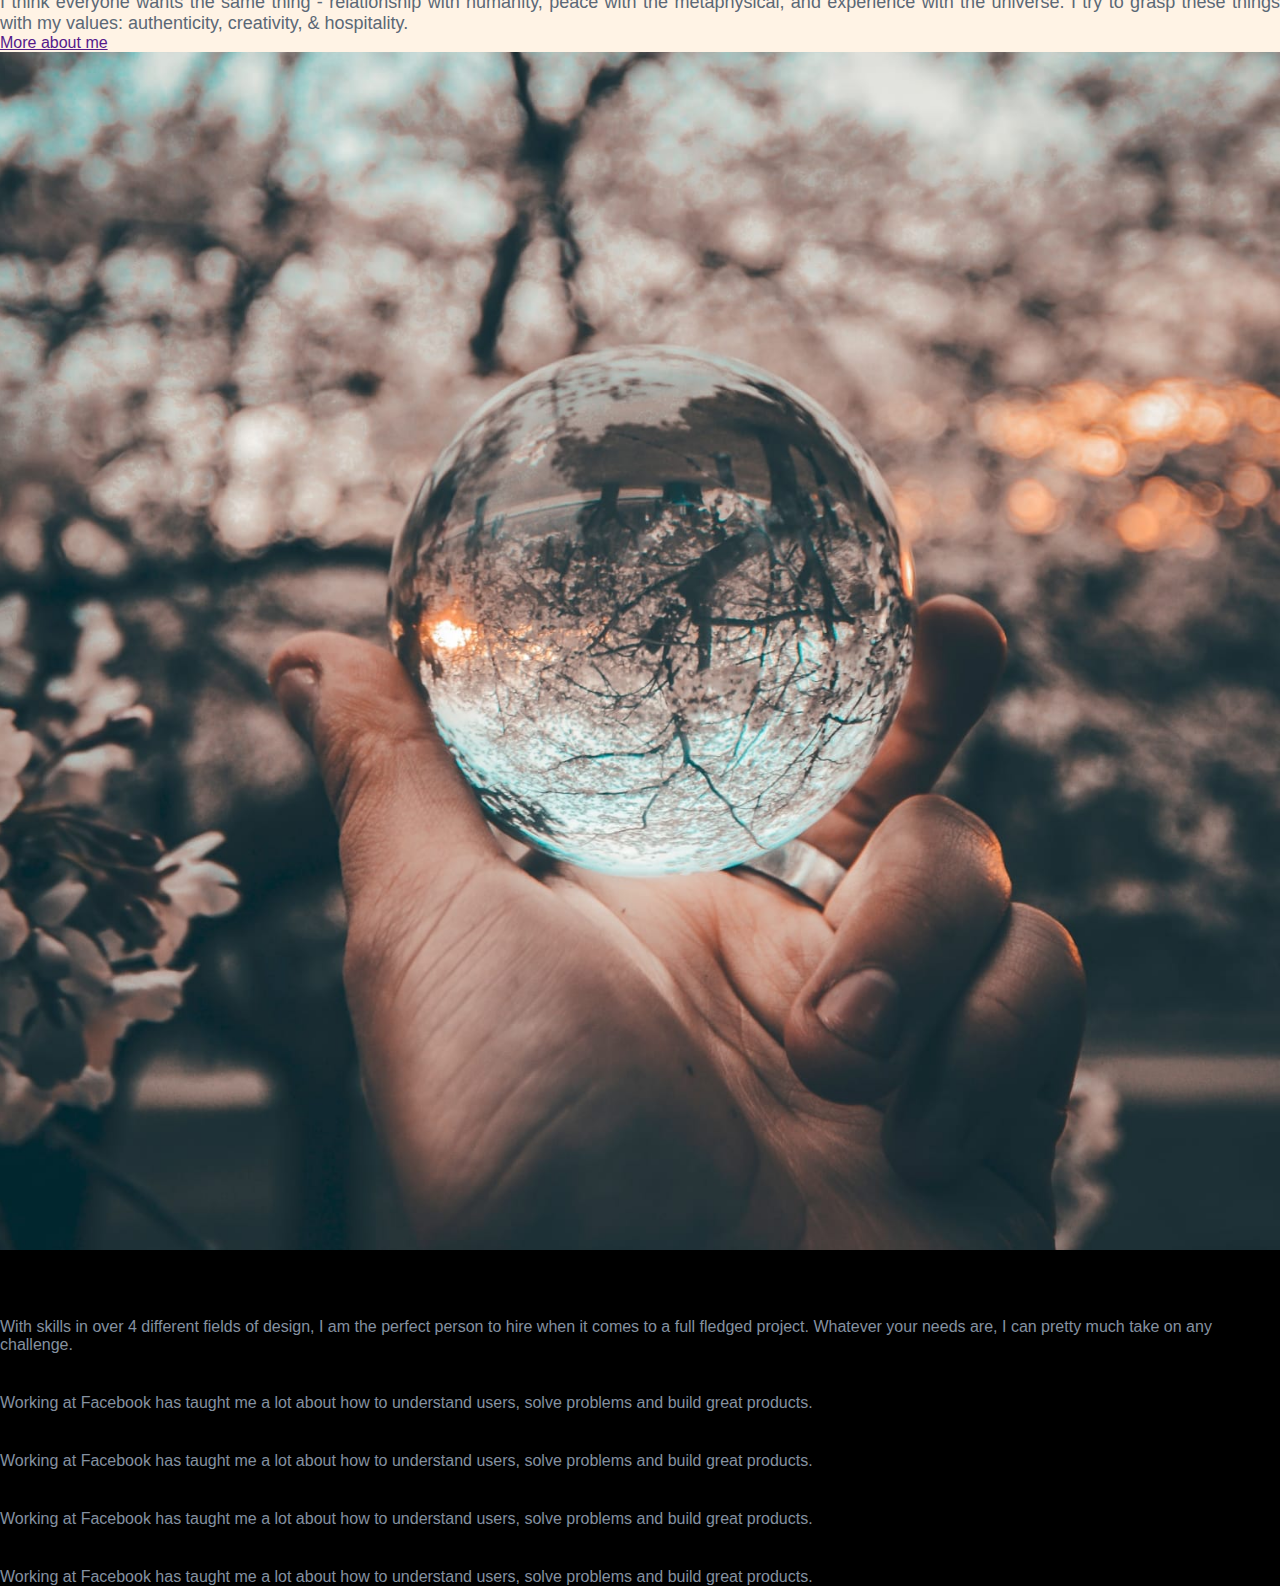
==== commit 3d7533b4: "update" ====
--- a/index.html
+++ b/index.html
@@ -7,115 +7,115 @@
     <title>Document</title>
     <link href="https://cdn.jsdelivr.net/npm/bootstrap@5.0.1/dist/css/bootstrap.min.css" rel="stylesheet" integrity="sha384-+0n0xVW2eSR5OomGNYDnhzAbDsOXxcvSN1TPprVMTNDbiYZCxYbOOl7+AMvyTG2x" crossorigin="anonymous">
     <script src="https://cdn.jsdelivr.net/npm/bootstrap@5.0.1/dist/js/bootstrap.bundle.min.js" integrity="sha384-gtEjrD/SeCtmISkJkNUaaKMoLD0//ElJ19smozuHV6z3Iehds+3Ulb9Bn9Plx0x4" crossorigin="anonymous"></script>
-    <link rel="stylesheet" href="https://use.fontawesome.com/releases/v5.4.2/css/all.css">
-    <style>
-        .custom-nav {
-            background-color: coral;
-        }
-        .custom-nav::after {
-            content: 'Hello';
-        }
-    </style>
+    <link rel="stylesheet" href="./style.css">
 </head>
 <body>
-    <nav class="navbar navbar-expand-lg navbar-light custom-nav">
+    <nav class="navbar navbar-expand-lg navbar-light fixed-top">
         <div class="container-fluid">
-          <a class="navbar-brand" href="#">Navbar</a>
           <button class="navbar-toggler" type="button" data-bs-toggle="collapse" data-bs-target="#navbarNav" aria-controls="navbarNav" aria-expanded="false" aria-label="Toggle navigation">
             <span class="navbar-toggler-icon"></span>
           </button>
           <div class="collapse navbar-collapse" id="navbarNav">
-            <ul class="navbar-nav">
+            <ul class="navbar-nav ms-auto">
               <li class="nav-item">
-                <a class="nav-link text-white active" aria-current="page" href="#">Home</a>
+                <a class="nav-link text-white active" aria-current="page" href="#">Experience</a>
               </li>
               <li class="nav-item">
-                <a class="nav-link text-white" href="#">Features</a>
+                <a class="nav-link text-white" href="#">Work</a>
               </li>
               <li class="nav-item">
-                <a class="nav-link text-white" href="#">Pricing</a>
+                <a class="nav-link text-white" href="#">Contact</a>
               </li>
             </ul>
           </div>
         </div>
       </nav>
-
-      <div class="py-5 my-md-5 d-flex flex-wrap justify-content-center">
-          <p class="col-md-8 col-12 text-center">Lorem ipsum dolor sit amet consectetur adipisicing elit. Voluptatem, deleniti, fuga praesentium blanditiis at quasi doloribus sit sed error libero totam quam veniam laborum modi animi odit aut! Iusto, non? <i class="fas fa-arrow-right"></i></p>
-      </div>
-
-      <section class="d-flex flex-wrap py-4 container">
-          <div class="col-lg-4 col-md-6 col-12 p-2">
-            <div class="card">
-                <div class="card-body">
-                    <h5 class="card-title">Card title</h5>
-                    <p class="card-text">Some quick example text to build on the card title and make up the bulk of the card's content.</p>
-                    <a href="#" class="btn btn-primary">Go somewhere</a>
+      <section>
+        <!-- main section -->
+        <div class="d-flex flex-wrap bg-transparent"><div class="col-4"></div><div class="col-8"></div></div>
+        <div class="main">
+            <div class="d-flex flex-wrap">
+                <div class="col-6">
+                    <img src="./hero-image.jpg" alt="" style="max-width: 100%;">
+                </div>
+                <div class="col-6 my-auto head-text-left">
+                    <h1 class="text-white"><strong>I'm Your Name. A UI Developer <span>based in India.</span></strong></h1>
+                    <p class="text-white">I’m probably the most passionate designer you will ever get to work with. If you have a great project that needs some amazing skills, I’m your guy.</p>
+                </div>
+              </div>
+        </div>
+          
+        <div class="px-5 py-5">
+            <div class="work py-5">
+                <div class="inner">
+                    <p class="mb-0 light-grey-color"><strong><small>WORK EXPERIENCE</small></strong></p>
+                    <h2 class="text-white col-8 pt-2"><strong>Companies I have worked for in the past.</strong></h2>
+                    <div class="d-flex pt-4">
+                        <div class="col-4">
+                            <p class="pt-2 light-grey-color work-numbers">01</p>
+                            <p class="text-white work-title col-7"><span style="color: #3cc74e;">Google</span>, Interaction Designer</p>
+                            <p class="text-white col-7">I currently am the lead designer on the interaction design team for Google Play.</p>
+                        </div>
+                        <div class="col-4">
+                            <p class="pt-2 light-grey-color work-numbers">02</p>
+                            <p class="text-white work-title col-7"><span style="color: #609bff;">Facebook</span>, Product Designer</p>
+                            <p class="text-white col-7">I’ve worked on a wide variety of internal tools for facebook over the past 6 years.</p>
+                        </div>
+                        <div class="col-4">
+                            <p class="pt-2 light-grey-color work-numbers">03</p>
+                            <p class="text-white work-title col-7"><span style="color: #e95d90">Dribble</span>, Graphic Designer</p>
+                            <p class="text-white col-7">I started my design career with Dribbble. I was incharge of creating illustrations for the platform.</p>
+                        </div>
+                    </div>
                 </div>
             </div>
-          </div>
-          <div class="col-lg-4 col-md-6 col-12 p-2">
-            <div class="card">
-                <div class="card-body">
-                    <h5 class="card-title">Card title</h5>
-                    <p class="card-text">Some quick example text to build on the card title and make up the bulk of the card's content.</p>
-                    <a href="#" class="btn btn-primary">Go somewhere</a>
+        </div>
+
+        <div class="article py-5">
+            <div class="d-flex">
+                <div class="col-6 text-content py-5 px-5 d-flex align-items-center">
+                    <div class="col-12">
+                        <h2 class="col-8"><strong>Philosophy & values</strong></h2>
+                        <p class="col-8">I think everyone wants the same thing - relationship with humanity, peace with the metaphysical, and experience with the universe. I try to grasp these things with my values: authenticity, creativity, & hospitality.</p>
+                        <a href="">More about me</a>
+                    </div>
+                </div>
+                <div class="col-6">
+                    <img src="./article-banner.png" alt="">
                 </div>
             </div>
-          </div>
-          <div class="col-lg-4 col-md-6 col-12 p-2">
-            <div class="card">
-                <div class="card-body">
-                    <h5 class="card-title">Card title</h5>
-                    <p class="card-text">Some quick example text to build on the card title and make up the bulk of the card's content.</p>
-                    <a href="#" class="btn btn-primary">Go somewhere</a>
+        </div>
+
+        <div class="skills px-5 py-5">
+            <div class="d-flex">
+                <div class="col-4">
+                    <h2 class="text-white"><strong>Skillset</strong></h2>
+                    <p class="light-grey-color col-6">With skills in over 4 different fields of design, I am the perfect person to hire when it comes to a full fledged project. Whatever your needs are, I can pretty much take on any challenge.</p>
+                </div>
+                <div class="col-8 d-flex flex-wrap">
+                    <div class="col-6">
+                        <img src="https://uploads-ssl.webflow.com/60670664a9322f4664916537/60670665a9322f21d1916567_Product%20Design.svg" alt="">
+                        <h3 class="text-white pt-4 pb-1"><strong>Product Design</strong></h3>
+                        <p class="light-grey-color col-8">Working at Facebook has taught me a lot about how to understand users, solve problems and build great products.</p>
+                    </div>
+                    <div class="col-6">
+                        <img src="https://uploads-ssl.webflow.com/60670664a9322f4664916537/60670665a9322f21d1916567_Product%20Design.svg" alt="">
+                        <h3 class="text-white pt-4 pb-1"><strong>Product Design</strong></h3>
+                        <p class="light-grey-color col-8">Working at Facebook has taught me a lot about how to understand users, solve problems and build great products.</p>
+                    </div>
+                    <div class="col-6">
+                        <img src="https://uploads-ssl.webflow.com/60670664a9322f4664916537/60670665a9322f21d1916567_Product%20Design.svg" alt="">
+                        <h3 class="text-white pt-4 pb-1"><strong>Product Design</strong></h3>
+                        <p class="light-grey-color col-8">Working at Facebook has taught me a lot about how to understand users, solve problems and build great products.</p>
+                    </div>
+                    <div class="col-6">
+                        <img src="https://uploads-ssl.webflow.com/60670664a9322f4664916537/60670665a9322f21d1916567_Product%20Design.svg" alt="">
+                        <h3 class="text-white pt-4 pb-1"><strong>Product Design</strong></h3>
+                        <p class="light-grey-color col-8">Working at Facebook has taught me a lot about how to understand users, solve problems and build great products.</p>
+                    </div>
                 </div>
             </div>
-          </div>
+        </div>
       </section>
-
-    <div class="text-center pt-4">
-        <!-- Button trigger modal -->
-        <button type="button" class="btn btn-primary" data-bs-toggle="modal" data-bs-target="#exampleModal">
-            Launch demo modal
-        </button>
-        <!-- Modal -->
-        <div class="modal fade" id="exampleModal" tabindex="-1" aria-labelledby="exampleModalLabel" aria-hidden="true">
-            <div class="modal-dialog">
-            <div class="modal-content">
-                <div class="modal-header">
-                <h5 class="modal-title" id="exampleModalLabel">Modal title</h5>
-                <button type="button" class="btn-close" data-bs-dismiss="modal" aria-label="Close"></button>
-                </div>
-                <div class="modal-body">
-                ...
-                </div>
-                <div class="modal-footer">
-                <button type="button" class="btn btn-secondary" data-bs-dismiss="modal">Close</button>
-                <button type="button" class="btn btn-primary">Save changes</button>
-                </div>
-            </div>
-            </div>
-        </div>
-    </div>
-
-    <section class="d-flex flex-wrap justify-content-center py-5 container">
-        <form class="col-lg-5 col-md-7 col-12">
-            <div class="mb-3">
-                <label for="exampleInputEmail1" class="form-label">Email address</label>
-                <input type="email" class="form-control" id="exampleInputEmail1" aria-describedby="emailHelp">
-                <div id="emailHelp" class="form-text">We'll never share your email with anyone else.</div>
-            </div>
-            <div class="mb-3">
-                <label for="exampleInputPassword1" class="form-label">Password</label>
-                <input type="password" class="form-control" id="exampleInputPassword1">
-            </div>
-            <div class="mb-3 form-check">
-                <input type="checkbox" class="form-check-input" id="exampleCheck1">
-                <label class="form-check-label" for="exampleCheck1">Check me out</label>
-            </div>
-            <button type="submit" class="btn btn-primary col-12">Submit</button>
-        </form>
-    </section>
 </body>
 </html>--- a/style.css
+++ b/style.css
@@ -0,0 +1,102 @@
+/* @import url('https://fonts.googleapis.com/css2?family=Roboto&display=swap');
+@import url('https://fonts.googleapis.com/css2?family=Open+Sans&family=Roboto&display=swap'); */
+/* @font-face {
+    font-family: myCustomFont;
+    src: url('./Open_Sans/OpenSans-Bold.ttf');
+}
+.heading {
+    color: tomato;
+    font-family: myCustomFont;
+}
+#hello {
+    color: cornflowerblue;
+} */
+* {
+    margin: 0;
+    padding: 0;
+}
+/* div {
+    font-size: 80%;
+    background: coral;
+}
+.em-1 {
+    font-size: 1em;
+}
+.rem-1 {
+    font-size: 2rem;
+}
+.px-1 {
+    font-size: 1px;
+}
+@media (max-width: 600px) {
+    .px-1 {
+        font-size: 10px;
+    }
+}
+@media (max-width: 425px) {
+    .px-1 {
+        font-size: 10px;
+    }
+}
+.active {
+    font-size: 30px !important;
+} */
+@import url('https://fonts.googleapis.com/css2?family=Sen:wght@800&display=swap');
+body {
+    font-family: 'Sen', sans-serif !important;
+    background: black;
+}
+h1 {
+    font-size: 80px;
+    line-height: 80px;
+}
+h2 {
+    font-size: 55px;
+}
+.bg-transparent {
+    height: 100vh;
+}
+.bg-transparent div:nth-child(1) {
+    background: black;
+}
+.bg-transparent div:nth-child(2) {
+    background: rgb(24, 24, 35);
+}
+.main > div {
+    position: absolute;
+    top: 0;
+    height: 100%;
+    display: flex;
+    align-items: center;
+}
+.main span {
+    color: rgba(255, 255, 255, 0.5);
+    font-size: 74px;
+}
+.main .head-text-left {
+    margin-left: -50px;
+}
+.light-grey-color {
+    color: #8491a0;
+}
+.work .inner .work-numbers {
+    font-size: 7rem;
+    margin: 0;
+    display: inline;
+    line-height: 7rem;
+}
+.work .inner .work-title {
+    font-size: 24px;
+    font-weight: 700;
+}
+.article .text-content {
+    background-color: rgb(255, 243, 229);
+}
+.article img {
+    max-width: 100%;
+}
+.article p {
+    color: #5b6876;
+    font-size: 18px;
+    text-align: justify;
+}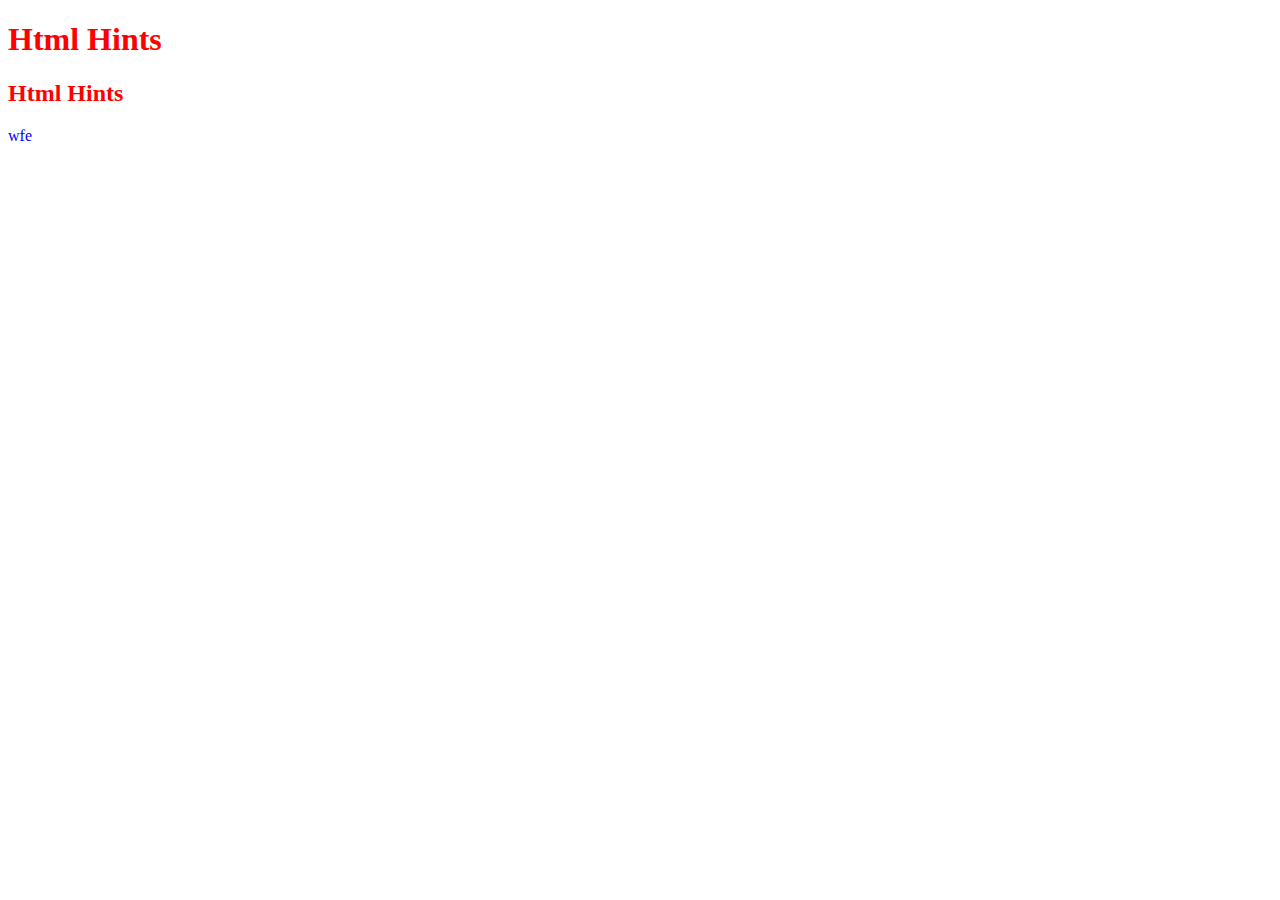
==== commit d3997181: "updated code" ====
--- a/index.html
+++ b/index.html
@@ -5,117 +5,16 @@
     <meta http-equiv="X-UA-Compatible" content="IE=edge">
     <meta name="viewport" content="width=device-width, initial-scale=1.0">
     <title>Document</title>
-    <link href="https://cdn.jsdelivr.net/npm/bootstrap@5.0.1/dist/css/bootstrap.min.css" rel="stylesheet" integrity="sha384-+0n0xVW2eSR5OomGNYDnhzAbDsOXxcvSN1TPprVMTNDbiYZCxYbOOl7+AMvyTG2x" crossorigin="anonymous">
-    <script src="https://cdn.jsdelivr.net/npm/bootstrap@5.0.1/dist/js/bootstrap.bundle.min.js" integrity="sha384-gtEjrD/SeCtmISkJkNUaaKMoLD0//ElJ19smozuHV6z3Iehds+3Ulb9Bn9Plx0x4" crossorigin="anonymous"></script>
-    <link rel="stylesheet" href="./style.css">
+    <style>
+        #test {
+            color: blue;
+        }
+    </style>
 </head>
 <body>
-    <nav class="navbar navbar-expand-lg navbar-light fixed-top">
-        <div class="container-fluid">
-          <button class="navbar-toggler" type="button" data-bs-toggle="collapse" data-bs-target="#navbarNav" aria-controls="navbarNav" aria-expanded="false" aria-label="Toggle navigation">
-            <span class="navbar-toggler-icon"></span>
-          </button>
-          <div class="collapse navbar-collapse" id="navbarNav">
-            <ul class="navbar-nav ms-auto">
-              <li class="nav-item">
-                <a class="nav-link text-white active" aria-current="page" href="#">Experience</a>
-              </li>
-              <li class="nav-item">
-                <a class="nav-link text-white" href="#">Work</a>
-              </li>
-              <li class="nav-item">
-                <a class="nav-link text-white" href="#">Contact</a>
-              </li>
-            </ul>
-          </div>
-        </div>
-      </nav>
-      <section>
-        <!-- main section -->
-        <div class="d-flex flex-wrap bg-transparent"><div class="col-4"></div><div class="col-8"></div></div>
-        <div class="main">
-            <div class="d-flex flex-wrap">
-                <div class="col-6">
-                    <img src="./hero-image.jpg" alt="" style="max-width: 100%;">
-                </div>
-                <div class="col-6 my-auto head-text-left">
-                    <h1 class="text-white"><strong>I'm Your Name. A UI Developer <span>based in India.</span></strong></h1>
-                    <p class="text-white">I’m probably the most passionate designer you will ever get to work with. If you have a great project that needs some amazing skills, I’m your guy.</p>
-                </div>
-              </div>
-        </div>
-          
-        <div class="px-5 py-5">
-            <div class="work py-5">
-                <div class="inner">
-                    <p class="mb-0 light-grey-color"><strong><small>WORK EXPERIENCE</small></strong></p>
-                    <h2 class="text-white col-8 pt-2"><strong>Companies I have worked for in the past.</strong></h2>
-                    <div class="d-flex pt-4">
-                        <div class="col-4">
-                            <p class="pt-2 light-grey-color work-numbers">01</p>
-                            <p class="text-white work-title col-7"><span style="color: #3cc74e;">Google</span>, Interaction Designer</p>
-                            <p class="text-white col-7">I currently am the lead designer on the interaction design team for Google Play.</p>
-                        </div>
-                        <div class="col-4">
-                            <p class="pt-2 light-grey-color work-numbers">02</p>
-                            <p class="text-white work-title col-7"><span style="color: #609bff;">Facebook</span>, Product Designer</p>
-                            <p class="text-white col-7">I’ve worked on a wide variety of internal tools for facebook over the past 6 years.</p>
-                        </div>
-                        <div class="col-4">
-                            <p class="pt-2 light-grey-color work-numbers">03</p>
-                            <p class="text-white work-title col-7"><span style="color: #e95d90">Dribble</span>, Graphic Designer</p>
-                            <p class="text-white col-7">I started my design career with Dribbble. I was incharge of creating illustrations for the platform.</p>
-                        </div>
-                    </div>
-                </div>
-            </div>
-        </div>
-
-        <div class="article py-5">
-            <div class="d-flex">
-                <div class="col-6 text-content py-5 px-5 d-flex align-items-center">
-                    <div class="col-12">
-                        <h2 class="col-8"><strong>Philosophy & values</strong></h2>
-                        <p class="col-8">I think everyone wants the same thing - relationship with humanity, peace with the metaphysical, and experience with the universe. I try to grasp these things with my values: authenticity, creativity, & hospitality.</p>
-                        <a href="">More about me</a>
-                    </div>
-                </div>
-                <div class="col-6">
-                    <img src="./article-banner.png" alt="">
-                </div>
-            </div>
-        </div>
-
-        <div class="skills px-5 py-5">
-            <div class="d-flex">
-                <div class="col-4">
-                    <h2 class="text-white"><strong>Skillset</strong></h2>
-                    <p class="light-grey-color col-6">With skills in over 4 different fields of design, I am the perfect person to hire when it comes to a full fledged project. Whatever your needs are, I can pretty much take on any challenge.</p>
-                </div>
-                <div class="col-8 d-flex flex-wrap">
-                    <div class="col-6">
-                        <img src="https://uploads-ssl.webflow.com/60670664a9322f4664916537/60670665a9322f21d1916567_Product%20Design.svg" alt="">
-                        <h3 class="text-white pt-4 pb-1"><strong>Product Design</strong></h3>
-                        <p class="light-grey-color col-8">Working at Facebook has taught me a lot about how to understand users, solve problems and build great products.</p>
-                    </div>
-                    <div class="col-6">
-                        <img src="https://uploads-ssl.webflow.com/60670664a9322f4664916537/60670665a9322f21d1916567_Product%20Design.svg" alt="">
-                        <h3 class="text-white pt-4 pb-1"><strong>Product Design</strong></h3>
-                        <p class="light-grey-color col-8">Working at Facebook has taught me a lot about how to understand users, solve problems and build great products.</p>
-                    </div>
-                    <div class="col-6">
-                        <img src="https://uploads-ssl.webflow.com/60670664a9322f4664916537/60670665a9322f21d1916567_Product%20Design.svg" alt="">
-                        <h3 class="text-white pt-4 pb-1"><strong>Product Design</strong></h3>
-                        <p class="light-grey-color col-8">Working at Facebook has taught me a lot about how to understand users, solve problems and build great products.</p>
-                    </div>
-                    <div class="col-6">
-                        <img src="https://uploads-ssl.webflow.com/60670664a9322f4664916537/60670665a9322f21d1916567_Product%20Design.svg" alt="">
-                        <h3 class="text-white pt-4 pb-1"><strong>Product Design</strong></h3>
-                        <p class="light-grey-color col-8">Working at Facebook has taught me a lot about how to understand users, solve problems and build great products.</p>
-                    </div>
-                </div>
-            </div>
-        </div>
-      </section>
+    <h1 class="head">Html Hints</h1> 
+    <h2 class="head">Html Hints</h2> 
+    <p id="test">hello</p>
+    <script src="./script.js"></script>
 </body>
 </html>